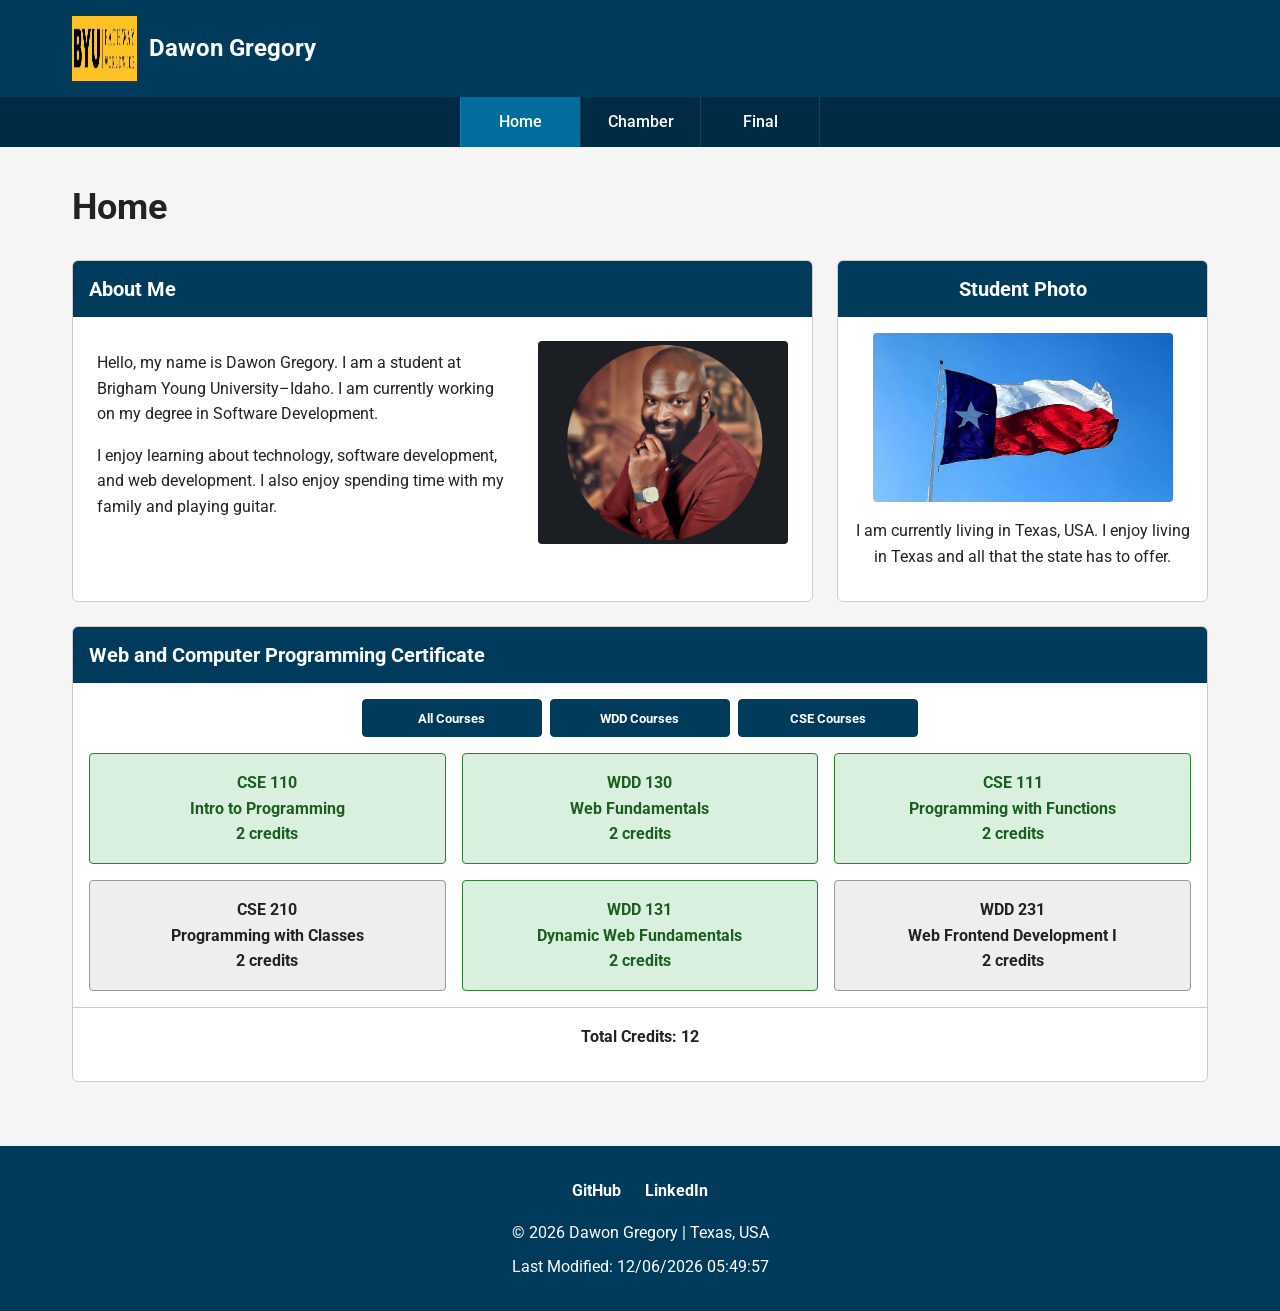
==== index.html @ 4f230e2c "courses project" ====
<!DOCTYPE html>
<html lang="en">

<head>
    <meta charset="UTF-8">
    <meta name="viewport" content="width=device-width, initial-scale=1.0">

    <title>WDD 231 – Web Frontend Development I – Dawon Gregory</title>

    <meta name="description" content="WDD 231 Web Frontend Development I course home page for Dawon Gregory.">

    <meta name="author" content="Dawon Gregory">

    <!-- Google Font -->
    <link rel="preconnect" href="https://fonts.googleapis.com">
    <link rel="preconnect" href="https://fonts.gstatic.com" crossorigin>
    <link href="https://fonts.googleapis.com/css2?family=Roboto:wght@400;500;700&display=swap" rel="stylesheet">

    <!-- CSS -->
    <link rel="stylesheet" href="styles/small.css">
    <link rel="stylesheet" href="styles/larger.css">

    <!-- JavaScript -->
    <script src="scripts/navigation.js" defer></script>
    <script src="scripts/date.js" defer></script>
    <script src="scripts/courses.js" defer></script>
    <script src="scripts/course.js" defer></script>
</head>

<body>

    <header>

        <div class="header-top">

            <div class="site-branding">

                <!-- BYU-Idaho SVG Logo -->
                <img src="images/byupw.jpg" alt="Brigham Young University-Idaho logo" width="80" height="80">

                <span>
                    Dawon Gregory
                </span>

            </div>

            <!-- Mobile Navigation Button -->
            <button id="menu-button" type="button" aria-label="Open navigation menu" aria-expanded="false">
                ☰
            </button>

        </div>

        <nav id="navigation">

            <a href="index.html" class="active">
                Home
            </a>

            <a href="#">
                Chamber
            </a>

            <a href="#">
                Final
            </a>

        </nav>

    </header>


    <main>

        <h1>Home</h1>

        <div class="home-grid">

            <!-- About Me Section -->
            <section class="card about-section">

                <h2>About Me</h2>

                <div class="about-content">

                    <div class="about-text">

                        <p>
                            Hello, my name is Dawon Gregory. I am a student at
                            Brigham Young University–Idaho. I am currently
                            working on my degree in Software Development.
                        </p>

                        <p>
                            I enjoy learning about technology, software
                            development, and web development. I also enjoy
                            spending time with my family and playing guitar.
                        </p>

                    </div>

                    <figure>
                        <img src="images/selfie.png" alt="Dawon Gregory" width="300" height="250">
                    </figure>

                </div>

            </section>


            <!-- Student Photo / Location Section -->
            <section class="card student-section">

                <h2>Student Photo</h2>

                <figure>
                    <img src="images/texas_flag.jpg" alt="Texas flag" width="300" height="200">
                </figure>

                <p>
                    I am currently living in Texas, USA. I enjoy living in
                    Texas and all that the state has to offer.
                </p>

            </section>


            <!-- Course Work Section -->
            <section class="card course-section">

                <h2>Web and Computer Programming Certificate</h2>

                <div id="course-buttons">

                    <button id="all-courses" type="button">
                        All Courses
                    </button>

                    <button id="wdd-courses" type="button">
                        WDD Courses
                    </button>

                    <button id="cse-courses" type="button">
                        CSE Courses
                    </button>

                </div>


                <!-- Courses will be created with JavaScript -->
                <div id="course-list"></div>


                <p class="total-credits">
                    Total Credits:
                    <span id="total-credits">0</span>
                </p>

            </section>

        </div>

    </main>


    <footer>

        <!-- Social Media Links -->
        <div class="social-links">

            <a href="https://github.com/" target="_blank" rel="noopener noreferrer" aria-label="GitHub">
                GitHub
            </a>

            <a href="https://www.linkedin.com/in/dawon-gregory/" target="_blank" rel="noopener noreferrer"
                aria-label="LinkedIn">
                LinkedIn
            </a>

        </div>


        <!-- Copyright -->
        <p>
            &copy;
            <span id="currentyear"></span>
            Dawon Gregory | Texas, USA
        </p>


        <!-- Last Modified -->
        <p>
            Last Modified:
            <span id="lastModified"></span>
        </p>

    </footer>

</body>

</html>
---- styles/small.css ----
/* ================================
   GLOBAL STYLES
   ================================ */

* {
    box-sizing: border-box;
    margin: 0;
    padding: 0;
}

body {
    font-family: "Roboto", sans-serif;
    line-height: 1.6;
    color: #222;
    background-color: #f5f5f5;
}

img {
    max-width: 100%;
    height: auto;
    display: block;
}

a {
    color: inherit;
}


/* ================================
   HEADER
   ================================ */

header {
    background-color: #003b5c;
    color: white;
}

.header-top {
    display: flex;
    align-items: center;
    justify-content: space-between;
    padding: 1rem;
}

.site-branding {
    display: flex;
    align-items: center;
    gap: 0.75rem;
}

.site-branding img {
    width: 55px;
    height: 55px;
}

.site-branding span {
    font-size: 1.25rem;
    font-weight: 700;
}


/* ================================
   HAMBURGER BUTTON
   ================================ */

#menu-button {
    border: none;
    background: transparent;
    color: white;
    font-size: 2rem;
    cursor: pointer;
    padding: 0.25rem 0.5rem;
}


/* ================================
   NAVIGATION
   ================================ */

nav {
    display: none;
    flex-direction: column;
    background-color: #002b44;
}

nav.open {
    display: flex;
}

nav a {
    color: white;
    text-decoration: none;
    padding: 0.75rem 1rem;
    text-align: center;
    font-weight: 500;
    border-top: 1px solid rgba(255, 255, 255, 0.15);
}

nav a:hover,
nav a.active {
    background-color: #006d9c;
}


/* ================================
   MAIN
   ================================ */

main {
    width: 100%;
    max-width: 1200px;
    margin: 0 auto;
    padding: 1rem;
}

main > h1 {
    margin-bottom: 1rem;
    font-size: 2rem;
}


/* ================================
   HOME GRID
   ================================ */

.home-grid {
    display: grid;
    grid-template-columns: 1fr;
    gap: 1rem;
}


/* ================================
   CARDS / SECTIONS
   ================================ */

.card {
    background-color: white;
    border: 1px solid #ccc;
    border-radius: 6px;
    overflow: hidden;
}

.card h2 {
    background-color: #003b5c;
    color: white;
    padding: 0.75rem 1rem;
    font-size: 1.25rem;
}

.card p {
    margin-bottom: 1rem;
}


/* ================================
   ABOUT ME
   ================================ */

.about-content {
    padding: 1rem;
}

.about-text {
    margin-bottom: 1rem;
}

.about-content figure {
    display: flex;
    justify-content: center;
}

.about-content img {
    border-radius: 4px;
}


/* ================================
   STUDENT PHOTO
   ================================ */

.student-section {
    text-align: center;
}

.student-section figure {
    padding: 1rem;
}

.student-section img {
    margin: 0 auto;
    border-radius: 4px;
}

.student-section p {
    padding: 0 1rem 1rem;
}


/* ================================
   COURSE BUTTONS
   ================================ */

#course-buttons {
    display: flex;
    flex-wrap: wrap;
    gap: 0.5rem;
    padding: 1rem;
}

#course-buttons button {
    flex: 1 1 auto;
    min-width: 100px;
    padding: 0.65rem 1rem;
    border: 1px solid #003b5c;
    border-radius: 4px;
    background-color: #003b5c;
    color: white;
    font-family: inherit;
    font-weight: 700;
    cursor: pointer;
}

#course-buttons button:hover {
    background-color: #006d9c;
}


/* ================================
   COURSE LIST
   ================================ */

#course-list {
    display: grid;
    grid-template-columns: 1fr;
    gap: 0.75rem;
    padding: 0 1rem 1rem;
}

.course {
    padding: 1rem;
    border: 1px solid #999;
    border-radius: 4px;
    background-color: #eee;
    text-align: center;
    font-weight: 700;
}


/* Completed courses */

.course.completed {
    background-color: #d9f0df;
    border-color: #2e7d32;
    color: #1b5e20;
}


/* Course code */

.course-code {
    font-weight: 700;
}


/* ================================
   TOTAL CREDITS
   ================================ */

.total-credits {
    margin: 0;
    padding: 1rem;
    border-top: 1px solid #ccc;
    font-weight: 700;
    text-align: center;
}


/* ================================
   FOOTER
   ================================ */

footer {
    margin-top: 2rem;
    padding: 1.5rem 1rem;
    background-color: #003b5c;
    color: white;
    text-align: center;
}

footer p {
    margin-bottom: 0.5rem;
}

footer p:last-child {
    margin-bottom: 0;
}

.social-links {
    display: flex;
    justify-content: center;
    gap: 1.5rem;
    margin-bottom: 1rem;
}

.social-links a {
    color: white;
    font-weight: 700;
    text-decoration: none;
}

.social-links a:hover {
    text-decoration: underline;
}
---- styles/larger.css ----
/* ================================
   LARGE SCREEN STYLES
   ================================ */

@media (min-width: 640px) {

    /* ============================
       HEADER
       ============================ */

    .header-top {
        max-width: 1200px;
        margin: 0 auto;
        padding: 1rem 2rem;
    }

    .site-branding img {
        width: 65px;
        height: 65px;
    }

    .site-branding span {
        font-size: 1.5rem;
    }


    /* ============================
       NAVIGATION
       ============================ */

    #menu-button {
        display: none;
    }

    nav {
        display: flex;
        flex-direction: row;
        justify-content: center;
        background-color: #002b44;
    }

    nav a {
        min-width: 120px;
        padding: 0.75rem 1.5rem;
        border-top: none;
        border-left: 1px solid rgba(255, 255, 255, 0.1);
    }

    nav a:last-child {
        border-right: 1px solid rgba(255, 255, 255, 0.1);
    }


    /* ============================
       MAIN
       ============================ */

    main {
        padding: 2rem;
    }

    main > h1 {
        font-size: 2.25rem;
        margin-bottom: 1.5rem;
    }


    /* ============================
       HOME PAGE GRID
       ============================ */

    .home-grid {
        grid-template-columns: 2fr 1fr;
        gap: 1.5rem;
    }


    /* About Me spans the larger area */

    .about-section {
        grid-column: 1;
    }


    /* Student Photo */

    .student-section {
        grid-column: 2;
    }


    /* Course section spans full width */

    .course-section {
        grid-column: 1 / -1;
    }


    /* ============================
       ABOUT ME
       ============================ */

    .about-content {
        display: grid;
        grid-template-columns: 1fr 250px;
        gap: 1.5rem;
        align-items: center;
        padding: 1.5rem;
    }

    .about-text {
        margin-bottom: 0;
    }


    /* ============================
       COURSE LIST
       ============================ */

    #course-list {
        grid-template-columns: repeat(2, 1fr);
        gap: 1rem;
    }


    /* ============================
       COURSE BUTTONS
       ============================ */

    #course-buttons {
        justify-content: center;
    }

    #course-buttons button {
        flex: 0 1 180px;
    }


    /* ============================
       FOOTER
       ============================ */

    footer {
        padding: 2rem;
    }
}


/* ================================
   EXTRA LARGE SCREENS
   ================================ */

@media (min-width: 900px) {

    .home-grid {
        grid-template-columns: 2fr 1fr;
    }

    #course-list {
        grid-template-columns: repeat(3, 1fr);
    }

}
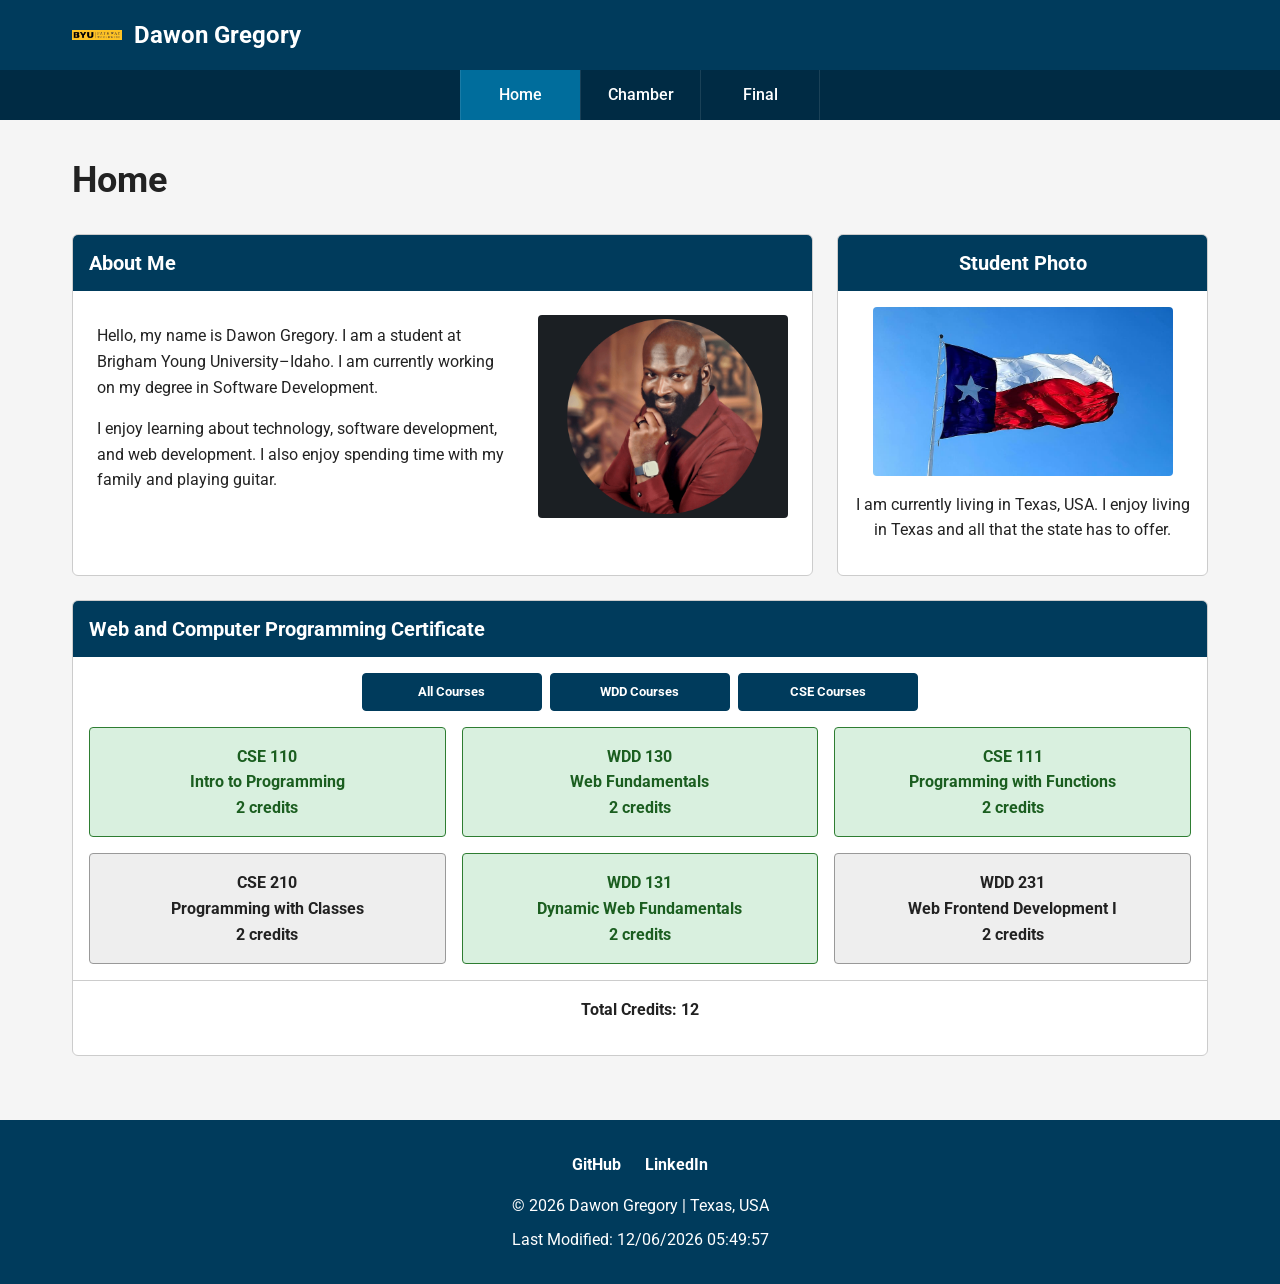
==== commit 2c60baf3: "chamber project" ====
--- a/index.html
+++ b/index.html
@@ -25,6 +25,9 @@
     <script src="scripts/date.js" defer></script>
     <script src="scripts/courses.js" defer></script>
     <script src="scripts/course.js" defer></script>
+
+    <!-- Favicon -->
+    <link rel="icon" href="images/favicon.ico">
 </head>
 
 <body>
@@ -36,7 +39,7 @@
             <div class="site-branding">
 
                 <!-- BYU-Idaho SVG Logo -->
-                <img src="images/byupw.jpg" alt="Brigham Young University-Idaho logo" width="80" height="80">
+                <img src="images/byupw.jpg" alt="Brigham Young University-Idaho logo">
 
                 <span>
                     Dawon Gregory
@@ -57,7 +60,7 @@
                 Home
             </a>
 
-            <a href="#">
+            <a href="/chamber/directory.html">
                 Chamber
             </a>
 
--- a/styles/small.css
+++ b/styles/small.css
@@ -49,8 +49,8 @@
 }
 
 .site-branding img {
-    width: 55px;
-    height: 55px;
+    width: 50px;
+    height: auto;
 }
 
 .site-branding span {
@@ -113,7 +113,7 @@
     padding: 1rem;
 }
 
-main > h1 {
+main>h1 {
     margin-bottom: 1rem;
     font-size: 2rem;
 }
@@ -311,4 +311,92 @@
 
 .social-links a:hover {
     text-decoration: underline;
+}
+
+/* ================================
+   CHAMBER DIRECTORY
+   ================================ */
+
+.directory-controls {
+    display: flex;
+    justify-content: center;
+    gap: 1rem;
+    margin-bottom: 1.5rem;
+}
+
+.directory-controls button {
+    padding: 0.65rem 1.5rem;
+    border: 1px solid #003b5c;
+    border-radius: 4px;
+    background-color: #003b5c;
+    color: white;
+    font-family: inherit;
+    font-weight: 700;
+    cursor: pointer;
+}
+
+.directory-controls button:hover,
+.directory-controls button.active {
+    background-color: #006d9c;
+}
+
+
+/* ================================
+   MEMBER GRID
+   ================================ */
+
+.member-grid {
+    display: grid;
+    grid-template-columns: 1fr;
+    gap: 1rem;
+}
+
+.member-card {
+    background-color: white;
+    border: 1px solid #ccc;
+    border-radius: 6px;
+    padding: 1rem;
+    text-align: center;
+}
+
+.member-card img {
+    width: 150px;
+    height: 100px;
+    object-fit: contain;
+    margin: 0 auto 1rem;
+}
+
+.member-card h2 {
+    color: #003b5c;
+    font-size: 1.25rem;
+    margin-bottom: 0.5rem;
+}
+
+.member-card p {
+    margin-bottom: 0.5rem;
+}
+
+.member-card a {
+    color: #003b5c;
+    font-weight: 700;
+}
+
+
+/* ================================
+   MEMBER LIST
+   ================================ */
+
+.member-list {
+    display: flex;
+    flex-direction: column;
+    gap: 0;
+}
+
+.member-list .member-card {
+    text-align: left;
+    border-radius: 0;
+}
+
+.member-list .member-card img {
+    display: none;
 }
--- a/styles/larger.css
+++ b/styles/larger.css
@@ -14,10 +14,10 @@
         padding: 1rem 2rem;
     }
 
-    .site-branding img {
-        width: 65px;
-        height: 65px;
-    }
+    /* .site-branding img {
+        width: 100px;
+        height: 50x;
+    } */
 
     .site-branding span {
         font-size: 1.5rem;
@@ -59,7 +59,7 @@
         padding: 2rem;
     }
 
-    main > h1 {
+    main>h1 {
         font-size: 2.25rem;
         margin-bottom: 1.5rem;
     }
@@ -160,4 +160,26 @@
         grid-template-columns: repeat(3, 1fr);
     }
 
+    .member-grid {
+        grid-template-columns: repeat(3, 1fr);
+    }
+
+}
+
+/* ============================
+   CHAMBER DIRECTORY
+   ============================ */
+
+.member-grid {
+    grid-template-columns: repeat(2, 1fr);
+}
+
+.member-card {
+    padding: 1.5rem;
+}
+
+.member-list .member-card {
+    display: grid;
+    grid-template-columns: 1fr 2fr;
+    align-items: center;
 }
